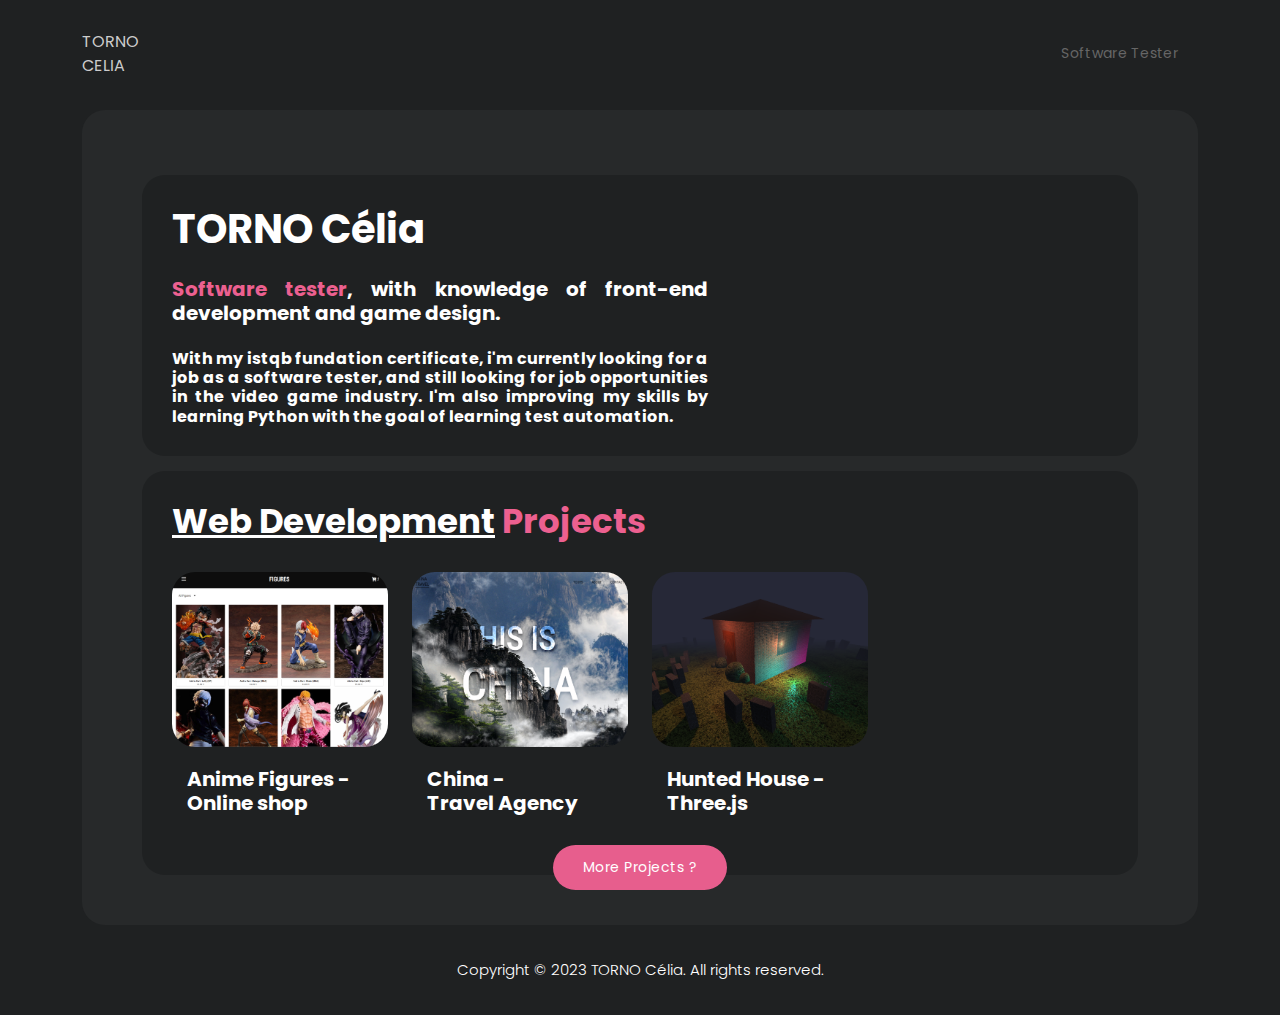
==== index.html @ ad76995c "second-commit" ====
<!DOCTYPE html>
<html lang="en">

  <head>

    <meta charset="utf-8">
    <meta name="viewport" content="width=device-width, initial-scale=1, shrink-to-fit=no">

    <link href="https://fonts.googleapis.com/css2?family=Poppins:wght@100;200;300;400;500;600;700;800;900&display=swap" rel="stylesheet">

    <title>TORNO Célia</title>

    <!-- Bootstrap CSS -->
    <link href="vendor/bootstrap/css/bootstrap.min.css" rel="stylesheet">


    <!-- CSS Files -->
    <link rel="stylesheet" href="assets/css/fontawesome.css">
    <link rel="stylesheet" href="assets/css/style.css">




  </head>

<body>

  <!-- ***** Header Start ***** -->
  <header class="header-area header-sticky">
    <div class="container">
        <div class="row">
            <div class="col-12">
                <nav class="main-nav">
                    <!-- ***** Logo Start ***** -->
                    <a href="#" class="logo">
                        TORNO <br>
                        CELIA
                    </a>
                    <!-- ***** Logo End ***** -->
                    
                    <!-- ***** Menu Start ***** -->
                    <ul class="nav">
                      <li><a href="#">Software Tester</a></li>
                      
                    </ul>   
                    <!-- ***** Menu End ***** -->
                </nav>
            </div>
        </div>
    </div>
  </header>
  <!-- ***** Header End ***** -->

  <div class="container">
    <div class="row">
      <div class="col-lg-12">
        <div class="page-content">

         <!-- ***** Hero Start ***** -->
          <div class="main-content">
            <div class="col-lg-12">
              <div class="heading-section">
                <h1>TORNO Célia</h1>
              </div>
            </div>
            <div class="row">
              <div class="col-lg-7 col-sm-12">
                <br>
                <h5>
                  <em>Software tester</em>, with knowledge of front-end development and game design.
                </h5>
                  <br> 
                  
                 <h6> 
                  With my istqb fundation certificate, i'm currently looking for a job as a software tester, and still looking for job opportunities in the video game industry. 
                  I'm also improving my skills by learning Python with the goal of learning test automation.
                </h6>
                
              </div>
            </div>
          </div>
          <!-- ***** Hero End ***** -->

           <!-- ***** Web Dev Start ***** -->
           <div class="main-content">
            <div class="col-lg-12">
              <div class="heading-section">
                <h4><em>Web Development</em> Projects</h4>
              </div>
            </div>
            <div class="row">
              <div class="col-lg-3 col-sm-6">
                <div class="item">
                  <div class="thumb">
                    <img src="assets/images/web/FiguresAnime.png" alt="">
                    <div class="hover-effect">
                      <div class="content">
                        <div class="live">
                          <a href="https://figures-anime-shopp.vercel.app" target="_blank" rel="noopener noreferrer">Live</a>
                        </div>
                        <ul>
                          <li><a href="#"></i>HTML / CSS</a></li>
                          <li><a href="#"></i>JS</a></li>
                        </ul>
                      </div>
                    </div>
                  </div>
                  <div class="down-content">
                    <h4>Anime Figures - <br>Online shop</h4>
                  </div> 
                </div>
              </div>

              <div class="col-lg-3 col-sm-6">
                <div class="item">
                  <div class="thumb">
                    <img src="assets/images/web/ThisIsChina.png" alt="">
                    <div class="hover-effect">
                      <div class="content">
                        <div class="live">
                          <a href="https://this-is-china.vercel.app" target="_blank" rel="noopener noreferrer">Live</a>
                        </div>
                        <ul>
                          <li><a href="#"></i>HTML / CSS</a></li>
                          <li><a href="#"></i>JS</a></li>
                        </ul>
                      </div>
                    </div>
                  </div>
                  <div class="down-content">
                    <h4>China - <br>Travel Agency</h4>
                  </div> 
                </div>
              </div>

              <div class="col-lg-3 col-sm-6">
                <div class="item">
                  <div class="thumb">
                    <img src="assets/images/web/HuntedHouse.png" alt="">
                    <div class="hover-effect">
                      <div class="content">
                        <div class="live">
                          <a href="https://hunted-house-taupe.vercel.app" target="_blank" rel="noopener noreferrer">Live</a>
                        </div>
                        <ul>
                          <li><a href="#"></i>HTML / CSS</a></li>
                          <li><a href="#"></i>Three.JS</a></li>
                        </ul>
                      </div>
                    </div>
                  </div>
                  <div class="down-content">
                    <h4>Hunted House - <br>Three.js</h4>
                  </div> 
                </div>
              </div>
              
              <div class="col-lg-12">
                <div class="main-button">
                  <a href="#">More Projects ?</a>
                </div>
              </div>
            </div>
          </div>
          <!-- ***** Web Dev End ***** -->

         

        </div>
      </div>
    </div>
  </div>
  
  <footer>
    <div class="container">
      <div class="row">
        <div class="col-lg-12">
          <p>Copyright © 2023 <a href="#">TORNO Célia.</a> All rights reserved. 
        </div>
      </div>
    </div>
  </footer>

  <!-- Bootstrap -->
  <script src="vendor/bootstrap/js/bootstrap.min.js"></script>

  </body>

</html>
---- assets/css/style.css ----
@import url("https://fonts.googleapis.com/css2?family=Poppins:wght@100;200;300;400;500;600;700;800;900");

html, body, div, span, applet, object, iframe, h1, h2, h3, h4, h5, h6, p, blockquote, div
pre, a, abbr, acronym, address, big, cite, code, del, dfn, em, font, img, ins, kbd, q,
s, samp, small, strike, strong, sub, sup, tt, var, b, u, i, center, dl, dt, dd, ol, ul, li,
figure, header, nav, section, article, aside, footer, figcaption {
  margin: 0;
  padding: 0;
  border: 0;
  outline: 0;
}
ul, li {
  padding: 0;
  margin: 0;
  list-style: none;
}

header, nav, section, article, aside, footer, hgroup {
  display: block;
}

* {
  box-sizing: border-box;
}

html, body {
  font-family: 'Poppins', sans-serif;
  font-weight: 400;
  background-color: #1e1e1e;
  font-size: 16px;
  -ms-text-size-adjust: 100%;
  -webkit-font-smoothing: antialiased;
  -moz-osx-font-smoothing: grayscale;
}

a {
	color: #CCC;
  text-decoration: none !important;
}
a:hover {
	color: #F99;
}

h1, h2, h3, h4, h5, h6 {
  margin-top: 0px;
  margin-bottom: 0px;
  color: #fff;
  font-weight: 700;
}

h5, h6 {
  text-align: justify;
}

ul {
  margin-bottom: 0px;
}

p {
  font-size: 15px;
  line-height: 30px;
  color: #fff;
}

img {
  width: 100%;
  overflow: hidden;
}

/* 
---------------------------------------------
Global 
--------------------------------------------- 
*/
html,
body {
  background: #1f2122;
  font-family: 'Poppins', sans-serif;
}

body .page-content {
  margin-top: 110px;
  background-color: #27292a;
  padding: 50px 60px;
  border-radius: 23px;
}

p {
  font-size: 15px;
  color: #666;
  line-height: 30px;
  margin-bottom: 0px;
}

::selection {
  background: #e75e8d;
  color: #fff;
}

::-moz-selection {
  background: #e75e8d;
  color: #fff;
}

.templatemo-item {
	max-width: 80px; 
	border-radius: 23px;
}

.main-button a {
  font-size: 14px;
  color: #fff;
  background-color: #e75e8d;
  padding: 12px 30px;
  display: inline-block;
  border-radius: 25px;
  font-weight: 400;
  text-transform: capitalize;
  letter-spacing: 0.5px;
  transition: all .3s;
  position: relative;
  overflow: hidden;
}

.main-button a:hover {
  background-color: #fff;
  color: #e75e8d;
}

.main-border-button a {
  font-size: 14px;
  color: #ec6090;
  background-color: transparent;
  border: 1px solid #ec6090;
  padding: 12px 30px;
  display: inline-block;
  border-radius: 25px;
  font-weight: 400;
  text-transform: capitalize;
  letter-spacing: 0.5px;
  transition: all .3s;
  position: relative;
  overflow: hidden;
}

.main-border-button a:hover {
  border-color: #fff;
  background-color: #fff;
  color: #e75e8d;
}

.border-no-active a {
  border-color: #666;
  color: #666;
}

.border-no-active a:hover{
  border-color: #666;
  color: #666;
  background-color: transparent;
}

section {
  margin-top: 120px;
}

.heading-section h4 {
  color: #ec6090;
  font-size: 34px;
  text-decoration: none;
  margin-bottom: 30px;
}

.heading-section h4 em {
  color: #fff;
  font-style: normal;
  text-decoration: underline;
}

.row h5 em {
  color: #ec6090;
  font-style: normal;
  
}

/* 

/* 
---------------------------------------------
Header 
--------------------------------------------- 
*/

.background-header {
  background-color: #fff !important;
  height: 70px!important;
  position: fixed!important;
  top: 0!important;
  left: 0;
  right: 0;
  box-shadow: 0px 0px 10px rgba(0,0,0,0.15)!important;
  -webkit-transition: all .5s ease 0s;
  -moz-transition: all .5s ease 0s;
  -o-transition: all .5s ease 0s;
  transition: all .5s ease 0s;
  display: none;
}

.header-area {
  background-color: transparent;
  position: absolute;
  height: 70px;
  top: 15px;
  left: 0;
  right: 0;
  z-index: 100;
  -webkit-transition: all .5s ease 0s;
  -moz-transition: all .5s ease 0s;
  -o-transition: all .5s ease 0s;
  transition: all .5s ease 0s;
}

.header-area .main-nav {
  min-height: 80px;
  background: transparent;
  display: flex;
  padding: 15px 0px;
  border-radius: 50px;
}

.background-header .main-nav {
  padding: 0px;
  background-color: transparent;
}

.header-area .main-nav .logo {
  
  flex-basis: 25%;
  margin-right: 5%;
  -webkit-transition: all 0.3s ease 0s;
  -moz-transition: all 0.3s ease 0s;
  -o-transition: all 0.3s ease 0s;
  transition: all 0.3s ease 0s;
}

.background-header .main-nav .logo {
  margin-top: 8px;
}

.header-area .main-nav .nav {
  display: inline-flex;
  flex-basis: 70%;
  justify-content: flex-end;
  vertical-align: middle;
  text-align: right;
  margin-top: 0px;
  margin-right: 0px;
  -webkit-transition: all 0.3s ease 0s;
  -moz-transition: all 0.3s ease 0s;
  -o-transition: all 0.3s ease 0s;
  transition: all 0.3s ease 0s;
  position: relative;
  z-index: 999;
}

.header-area .main-nav .nav li {
  padding-left: 10px;
  padding-right: 10px;
  display: inline-block;
}

.header-area .main-nav .nav li a {
  display: block;
  font-weight: 400;
  font-size: 14px;
  text-transform: capitalize;
  color: #666;
  -webkit-transition: all 0.3s ease 0s;
  -moz-transition: all 0.3s ease 0s;
  -o-transition: all 0.3s ease 0s;
  transition: all 0.3s ease 0s;
  border: transparent;
  padding: 13px 10px;
  border-radius: 18px;
  letter-spacing: .3px;
}


.header-area .main-nav .nav li:hover a {
  color: #e75e8d !important;
}


.background-header .main-nav .nav li:hover a {
  color: #fff;
  opacity: 1;
}


@media (max-width: 1200px) {
  .header-area .main-nav .nav li {
    padding-left: 10px;
    padding-right: 10px;
  }
  .header-area .main-nav:before {
    display: none;
  }
}

@media (max-width: 992px) {
  .header-area {
    top: 0;
  }
  .header-area .main-nav {
    background-color: transparent;
    border-radius: 0px;
  }
  .header-area .main-nav .nav {
    height: auto;
    flex-basis: 100%;
  }
  .header-area .main-nav .logo {
    position: absolute;
    left: 30px;
    top: 15px;
  }
  .background-header .main-nav .logo {
    top: 0px;
  }


  .header-area.header-sticky .nav li a:hover {
    color: #e75e8d!important;
    opacity: 1;
  }

  .header-area {
    
    padding: 0px 15px;
    height: 80px;
    box-shadow: none;
    text-align: center;
  }
  .header-area .container {
    padding: 0px;
  }
  .header-area .logo {
    margin-left: 0px;
  }
 
  .header-area .main-nav {
    overflow: hidden;
  }
  .header-area .main-nav .nav {
    float: none;
    width: 100%;
    display: none;
    -webkit-transition: all 0s ease 0s;
    -moz-transition: all 0s ease 0s;
    -o-transition: all 0s ease 0s;
    transition: all 0s ease 0s;
    margin-left: 0px;
  }
  .header-area.header-sticky .nav {
    margin-top: 65px !important;
    text-align: center;
  }
  .background-header.header-sticky .nav {
    margin-top: 70px !important;
  }
  
}

@media (max-width: 430px) {

  .container .page-content {
    padding: 30px 20px;
  }
  .heading-section h4 {
    font-size: 25px;
  }
}


/* 
---------------------------------------------
Footer 
--------------------------------------------- 
*/

footer p {
  text-align: center;
  padding: 30px 0px;
  color: #fff;
  font-weight: 300;
}

footer p a {
  color: #fff;
  transition: all .3s;
}

footer p a:hover {
  color: #ec6090;
}



/* 
---------------------------------------------
Content
--------------------------------------------- 
*/

.main-content {
  margin-top: 15px;
  border-radius: 23px;
  background-color: #1f2122;
  padding: 30px;
}

.main-content .item {
  margin-bottom: 30px;
}

.main-content .thumb {
  position: relative;
  overflow: hidden;
  margin-bottom: 20px;
}

.main-content .thumb img {
  border-radius: 23px; 
}

.main-content .thumb:hover .hover-effect {
  opacity: 1;
  visibility: visible;
}

.main-content .hover-effect {
  opacity: 0;
  visibility: hidden;
  transition: all .4s;
}

.main-content .hover-effect .live a { 
  position: absolute;
  background-color: rgba(236, 96, 144, 0.9);
  padding: 5px 10px;
  border-radius: 23px;
  color: #fff;
  font-size: 14px;
  right: 15px;
  top: 15px;
}

.main-content .hover-effect ul {
  position: absolute;
  bottom: 20px;
  text-align: center;
  width: 100%;
}

.main-content .hover-effect ul li {
  display: inline-block;
  margin: 0px 5px;
}

.main-content .hover-effect ul li a {
  background-color: rgba(236, 96, 144, 0.9);
  padding: 5px 10px;
  border-radius: 23px;
  color: #fff;
  font-size: 14px;
}

.main-content .avatar img {
  margin-right: 15px;
}

.main-content span i {
  color: #fff;
  background-color: #ec6090;
  border-radius: 50%;
  font-size: 12px;
  width: 20px;
  height: 20px;
  display: inline-block;
  text-align: center;
  line-height: 20px;
  margin-right: 3px;
}

.main-content span {
  font-size: 14px;
  color: #ec6090;
}

.main-content .down-content h4 {
  margin-top: 8px;
  font-size: 20px;
  font-weight: 700;
  margin-left: 15px;
}

.main-content .main-button {
  text-align: center;
  margin-bottom: -53px;
}





/* 
---------------------------------------------
Responsive Style
--------------------------------------------- 
*/

body {
  overflow-x: hidden;
}



@media (max-width: 1200px) {
  .header-area .main-nav .nav li {
    padding-right: 5px;
    padding-left: 5px;
  }
  .header-area .main-nav .logo {
    margin-right: 30px;
    border-right: none;
  }
 
}
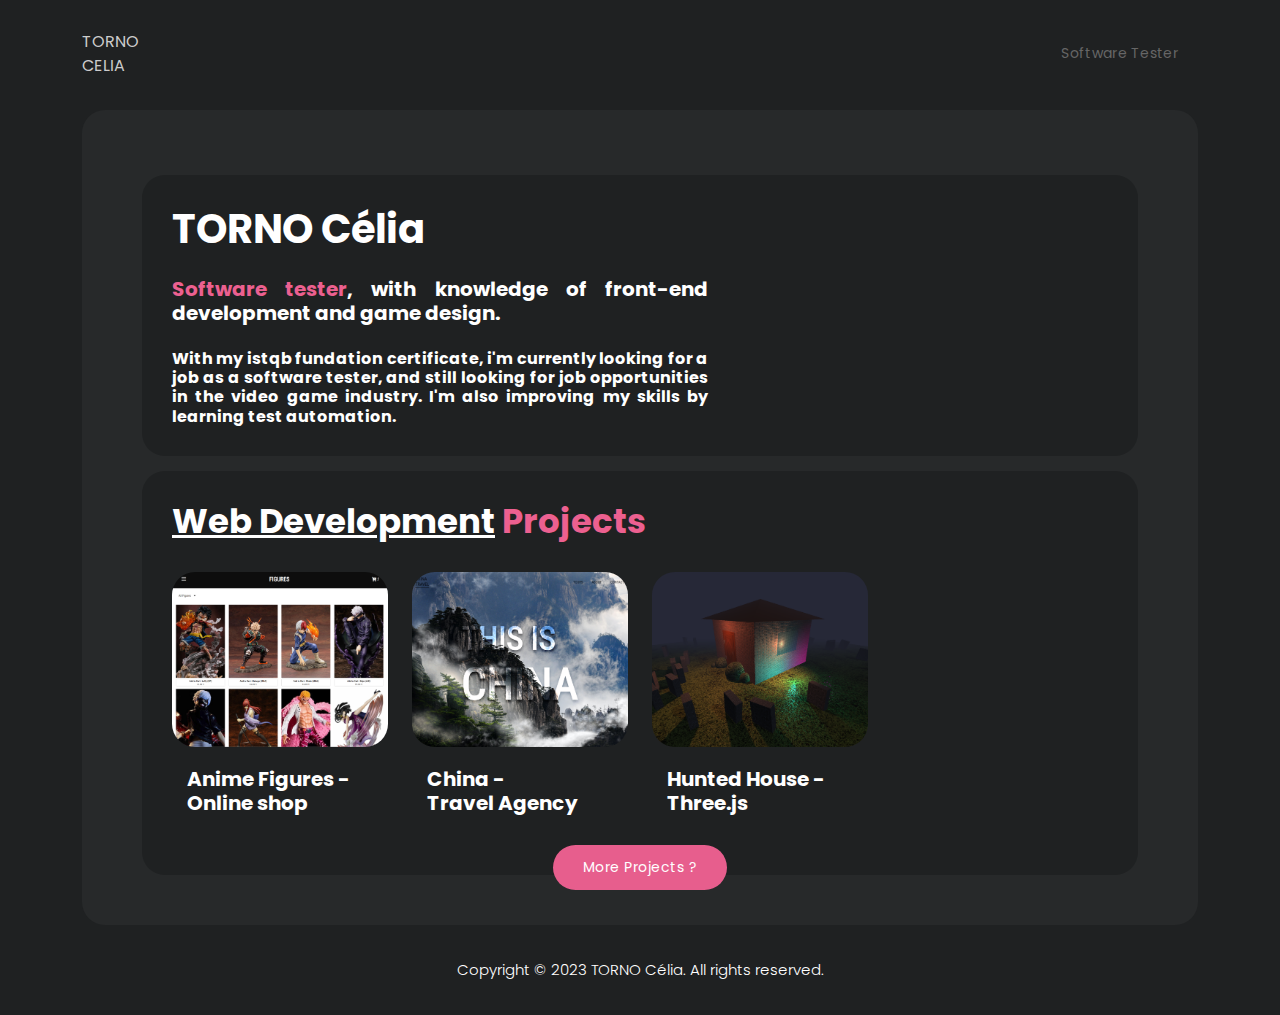
==== commit 4fd1bbb7: "small change" ====
--- a/index.html
+++ b/index.html
@@ -73,7 +73,7 @@
                   
                  <h6> 
                   With my istqb fundation certificate, i'm currently looking for a job as a software tester, and still looking for job opportunities in the video game industry. 
-                  I'm also improving my skills by learning Python with the goal of learning test automation.
+                  I'm also improving my skills by learning test automation.
                 </h6>
                 
               </div>
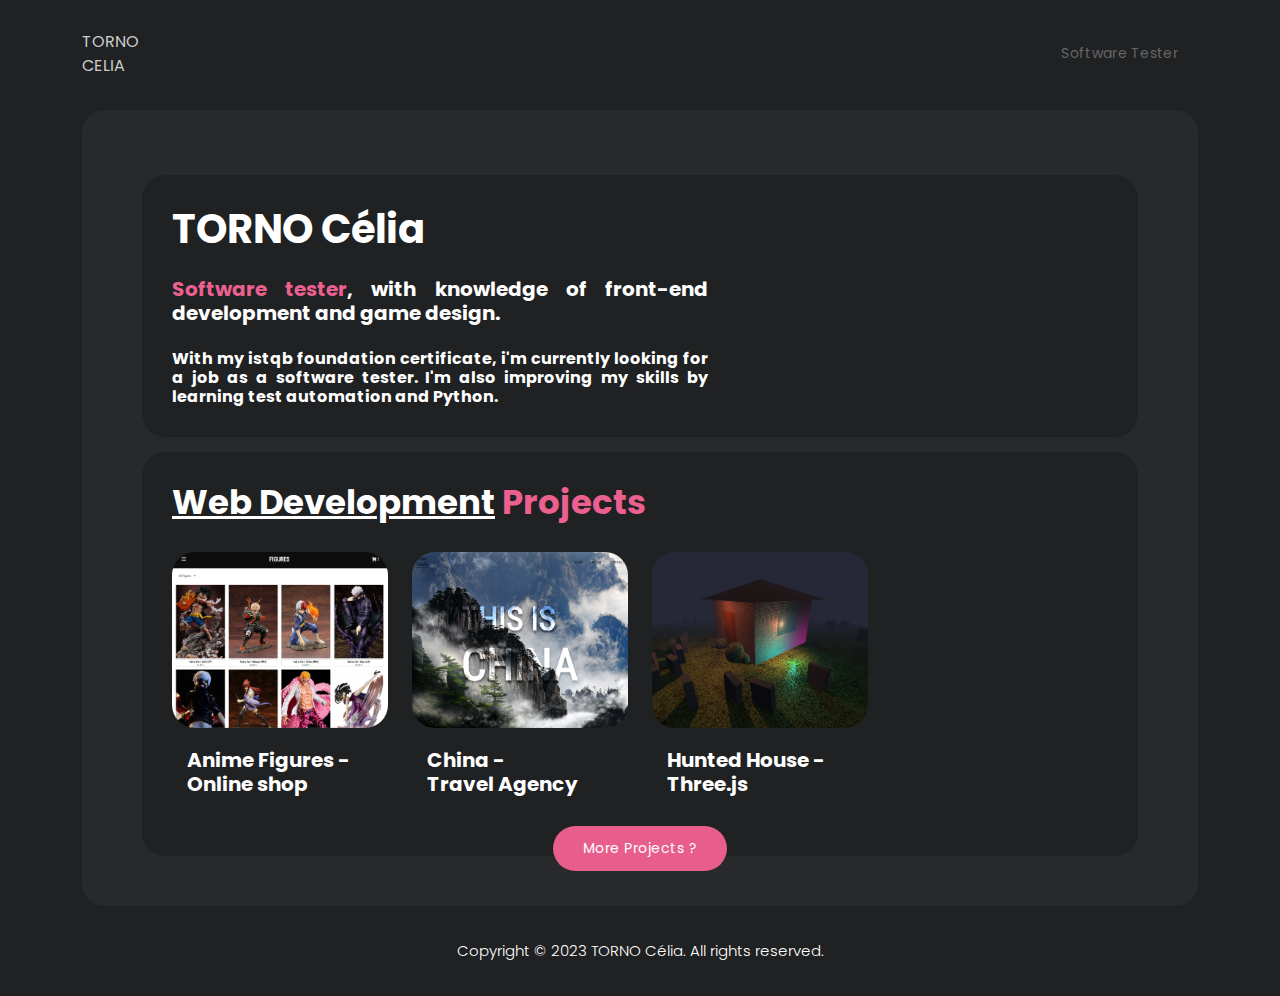
==== commit 5844aa1e: "small changes" ====
--- a/index.html
+++ b/index.html
@@ -72,8 +72,8 @@
                   <br> 
                   
                  <h6> 
-                  With my istqb fundation certificate, i'm currently looking for a job as a software tester, and still looking for job opportunities in the video game industry. 
-                  I'm also improving my skills by learning test automation.
+                  With my istqb foundation certificate, i'm currently looking for a job as a software tester. 
+                  I'm also improving my skills by learning test automation and Python. 
                 </h6>
                 
               </div>
